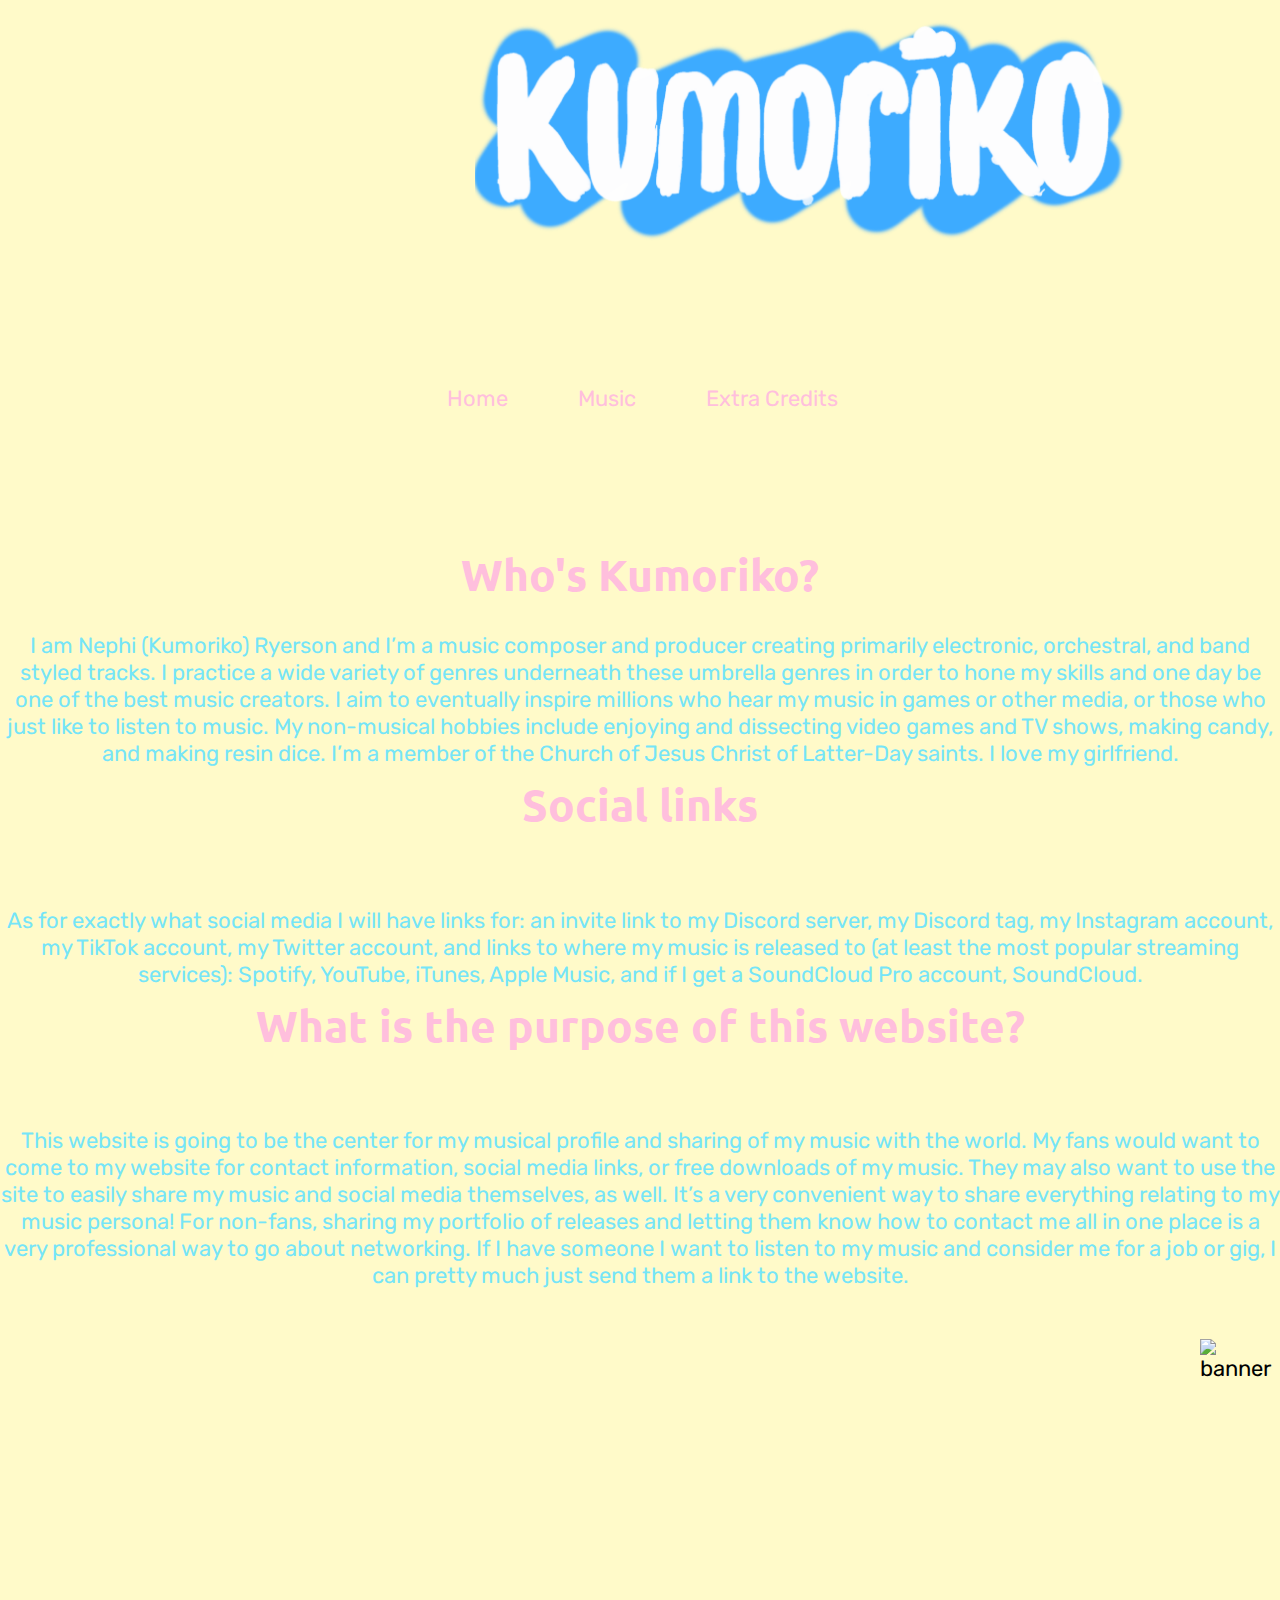
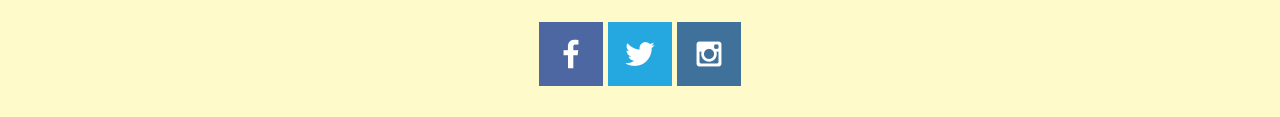
==== index.html @ 499773eb "3-page site!!" ====
<!DOCTYPE html>
<html lang="en">
<head>
    <style>
@import url('https://fonts.googleapis.com/css2?family=Rubik:wght@300&family=Ubuntu:wght@300&display=swap');
</style>
    <link rel="stylesheet" href="styles/style.css">
    <meta charset="UTF-8">
    <meta http-equiv="X-UA-Compatible" content="IE=edge">
    <meta name="viewport" content="width=device-width, initial-scale=1.0">
    <title>Kumoriko Music - Home</title>
</head>
<body>
    <div id="content">
        <header>
            <img class="logo" src="images/kumologo.png" alt="kumo logo">
            <nav>
                <a href="index.html">Home</a>
                <a href="music.html">Music</a>
                <a href="extra-credits.html">Extra Credits</a>
            </nav>
        </header>
            <section id="paragraphs">
                <h1 class="home-title">Who's Kumoriko?</h1>
                <p1>
                    I am Nephi (Kumoriko) Ryerson and I’m a music composer and producer creating primarily electronic, orchestral, and band styled tracks. I practice a wide variety of genres underneath these umbrella genres in order to hone my skills and one day be one of the best music creators. I aim to eventually inspire millions who hear my music in games or other media, or those who just like to listen to music. My non-musical hobbies include enjoying and dissecting video games and TV shows, making candy, and making resin dice. I’m a member of the Church of Jesus Christ of Latter-Day saints. I love my girlfriend. 
                </p1>
                <h5 class="paragraph-2-title">Social links</h5>
                <p2>
                    As for exactly what social media I will have links for: an invite link to my Discord server, my Discord tag, my Instagram account, my TikTok account, my Twitter account, and links to where my music is released to (at least the most popular streaming services): Spotify, YouTube, iTunes, Apple Music, and if I get a SoundCloud Pro account, SoundCloud.
                </p2>
                <h5 class="paragraph-3-title">What is the purpose of this website?</h5>
                <p3>
                    This website is going to be the center for my musical profile and sharing of my music with the world. My fans would want to come to my website for contact information, social media links, or free downloads of my music. They may also want to use the site to easily share my music and social media themselves, as well. It’s a very convenient way to share everything relating to my music persona! For non-fans, sharing my portfolio of releases and letting them know how to contact me all in one place is a very professional way to go about networking. If I have someone I want to listen to my music and consider me for a job or gig, I can pretty much just send them a link to the website.
                </p3>
            </section>
        </div>
        <div>
            <img class="img2" src="images/camphi pixel heart.png" alt="banner">
        </div>
        <footer>
            <div class="social">
                <a href="https://facebook.com" target="_blank">
                    <img src="images/facebook.png" alt="fb icon">
                </a>
                <a href="https://twitter.com" target="_blank">
                    <img src="images/twitter.png" alt="twitter icon">
                </a>
                <a href="https://instagram.com" target="_blank">
                    <img src="images/instagram.png" alt="instagram icon">
                </a>
            </div>
        </footer>
    </div>
</body>
</html>
---- styles/style.css ----
#content {
    max-width: 1600px;
    margin: 0 auto;
}
#home-grid {
    display: grid;
    grid-template-columns: 10fr;
}
nav a {
    text-align: center;
    text-decoration: none;
}
nav {
    padding-right: 145px;
    display: flex;
    justify-content: center;
}
#paragraphs, .paragraph-2-title, .paragraph-3-title {
    text-align: center;
}
main section {
    text-align: center;
    box-sizing: border-box;
}
#background {
    height: 725px;
    grid-column: 1/11;
    grid-row: 4/9;
}

body {
    background-color: #FFFAC9;
    font-family: 'Rubik', Arial, Helvetica, sans-serif;
    font-size: 22px;
    margin: 0;
    padding: 0;
}
header {
    background-color: #FFFAC9;
    display: grid;
    grid-template-columns: 150px auto;
}
nav a:hover {
    background-color: #FFC7B4;
    color: #FFFAC9;
}
.book, .join {
    background-color: #75E5F8;
    color: #FFFAC9;
    text-decoration: none;
    font-size: 18px;
    padding: 15px 30px;
    margin-top: 50px;
    border-radius: 5px;
}
.book:hover, .join:hover {
    background-color: #FFC7B4;
    color: #FFFAC9;
}
#background {
    background-color: #FFFAC9;
}
.msg {
    background-color: #FFFAC9;
    line-height: 1.5em;
    padding: 35px;
    grid-column: 6/10;
    grid-row: 6/7;
    box-shadow: 5px 5px 10px #6f7364;
}
footer {
    background-color: #FFFAC9;
    color: #FFBFDD;
    padding: 25px 50px;
    margin-top: 200px;
    display: flex;
    justify-content: space-around;
    align-items: center;
}

nav a {
    background-color: #FFFAC9;
    color: #FFBFDD;
    padding: 35px;
    margin-top: 350px;
}
.home-title, .paragraph-2-title, .paragraph-3-title {
    background-color: #FFFAC9;
    color: #FFBFDD;
    font-family: 'Ubuntu', Arial, Helvetica, sans-serif;
    font-size: 2em;
    margin-top: 10px;
}
h4, h5, h6 {
    background-color: #FFFAC9;
    color: #FFBFDD;
    text-align: center;
}
p1, p2, p3 {
    background-color: #FFFAC9;
    color: #75E5F8;
    text-align: center;
}
h2 {
    background-color: #FFFAC9;
    color: #FFBFDD;
    margin: 0;
}
.msg h2 {
    background-color: #FFFAC9;
    color: #FFBFDD;
}
.msg p {
    background-color: #FFFAC9;
    color: #FFBFDD;
    font-size: .8em;
    padding-bottom: 15px;
}
footer a {
    background-color: #FFFAC9;
    color: #FFBFDD;
    text-decoration: none;
}
footer a:hover {
    color: #75E5F8;
}
.logo {
    padding-left: 475px;
    width: 650px;
    display: flex;
    justify-content: center;
}
#paragraphs {
    grid-column: 2/3;
    grid-row: 1/3;
    margin-top: 100px;
}
footer p {
    font-size: 1.2em;
}
footer p a:hover {
    text-decoration: underline;
}
footer .social img {
    padding-top: 15px;
}
#paragraph {
    text-align: center;
    font-size: larger;
} 

.img1 {
    padding-top: 50px;
    padding-left: 1200px;
    width: 800px;
}
.img2 {
    padding-top: 50px;
    padding-left: 1200px;
    width: 800px;
}

@media screen and (max-width: 900px) {
    .home-grid {
        display: block;
        height: auto;
    }
    nav, footer {
        flex-direction: column;
    }
    nav a {
        display: block;
        padding: 15px;
    }
    #paragraphs {
        margin-top: 0;
    }
    #paragraphs h4 {
        display: none;
    }
    .home-title {
        font-size: 25px;
        color: #6f7364;
    }
    #background {
        display: none;
    }
    footer {
        margin-top: 25px;
    }
}
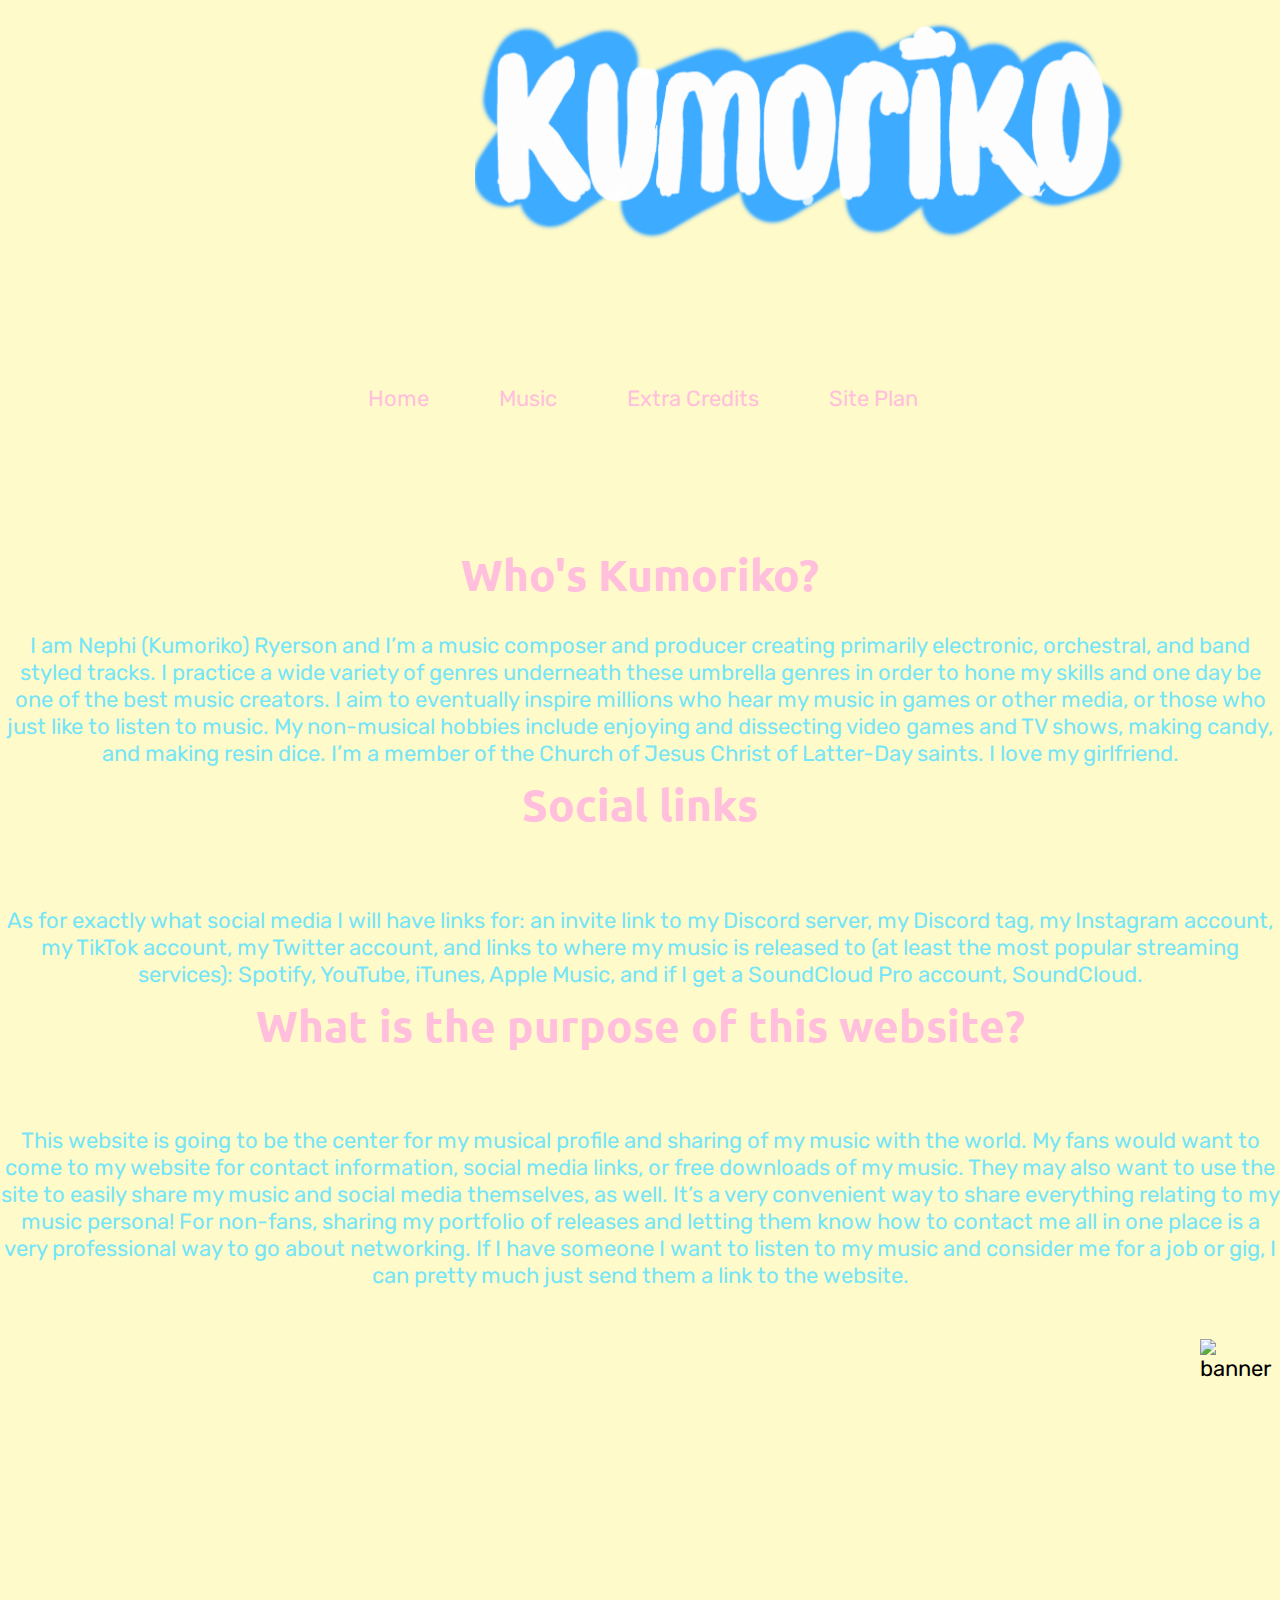
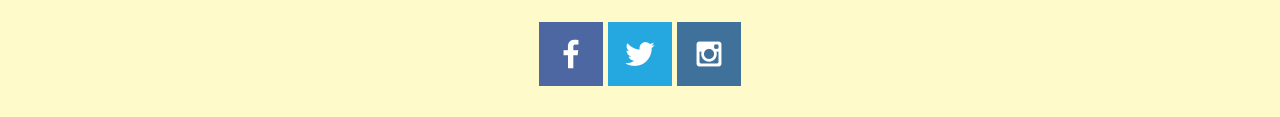
==== commit a1a35dfb: "week 11" ====
--- a/index.html
+++ b/index.html
@@ -18,6 +18,7 @@
                 <a href="index.html">Home</a>
                 <a href="music.html">Music</a>
                 <a href="extra-credits.html">Extra Credits</a>
+                <a href="site-plan.html">Site Plan</a>
             </nav>
         </header>
             <section id="paragraphs">
